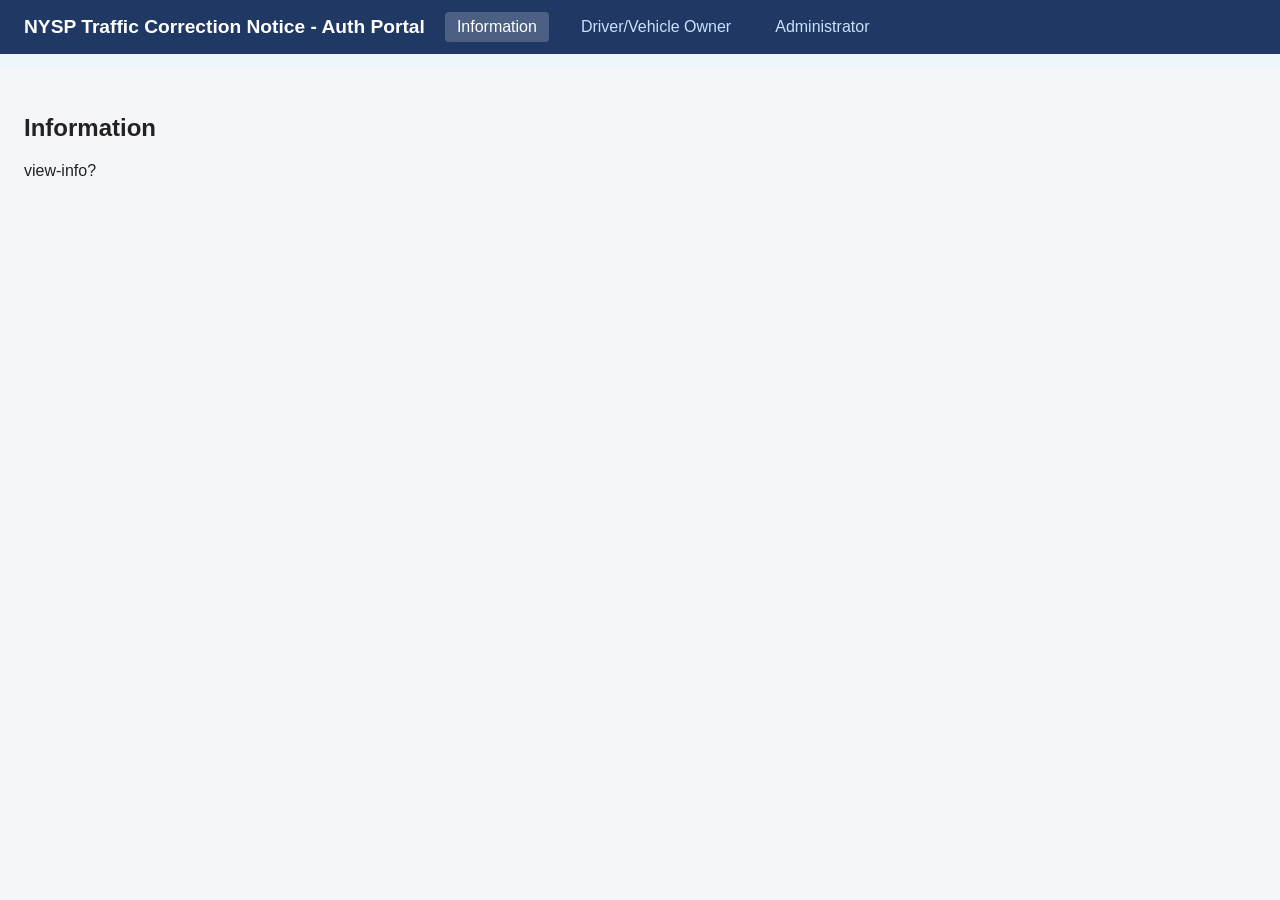
==== frontend/index.html @ f8abfead "added basic frontend added: -basic views -hash routing -navigation bar frontend views have no functi" ====
<!DOCTYPE html>
<html lang="en">
<head>
    <meta charset="UTF-8">
    <meta name="viewport" content="width=device-width, initial-scale=1.0">
    <title>NYSP Traffic Correction Notice Portal</title>
    <link rel="stylesheet" href="css/style.css">
</head>
<body>

    <!--  landing page Navigation bar -->
    <nav id="main-nav" class="nav-bar"> <!-- style="display:none;" -->
        <span class="brand">NYSP Traffic Correction Notice - Auth Portal</span>
        <a href="#info" class="nav-link" data-view="info">Information</a>
        <a href="#user-login" class="nav-link" data-view="user-login">Driver/Vehicle Owner</a>
        <a href="#admin-login" class="nav-link" data-view="admin-login">Administrator</a>
    </nav>

    <!-- Driver/Vehicle Owner page Navigation bar -->
    <nav id="user-nav" class="nav-bar" style="display:none;">
        <span class="brand">NYSP Traffic Correction Notice - Driver/Vehicle Owner</span>
        <a href="#user-dashboard" class="nav-link" data-view="user-dash">Citation Dashboard</a>
        <a href="#user-profile" class="nav-link" data-view="user-profile">User Profile Management</a>
        <a id="logout-btn" href="#" class="nav-link">Logout</a>
    </nav>

    <!-- Administrator page Navigation bar -->
    <nav id="admin-nav" class="nav-bar" style="display:none;">
        <span class="brand">NYSP Traffic Correction Notice - Administrator</span>
        <a href="#admin-dashboard" class="nav-link" data-view="admin-dash">Dashboard with System Overview</a>
        <a href="#admin-management" class="nav-link" data-view="admin-management">Citation Management Functions</a>
        <a id="logout-btn" href="#" class="nav-link">Logout</a>
    </nav>

    <!-- Breadcrumb -->
    <div id="breadcrumb"></div>

    <!-- Toast notification area -->
    <div id="toast"></div>

    <div id="loading-overlay" style="display:none;">
        <div id="spinner">Loading...</div>
    </div>

    <!-- Views (only one visible at a time) -->
    <main>
        <!-- landing page views -->
        <section id="view-info" class="view">
            <h2>Information</h2>
            <p>view-info?</p>
        </section>

        <section id="view-user-login" class="view">
            <h2>Driver/Vehicle Owner</h2>
            <p>view-user-login</p>
            <button id="user-login-btn">Login as Driver/Vehicle Owner</button>
        </section>

        <section id="view-admin-login" class="view">
            <h2>Administrator</h2>
            <p>view-admin-login</p>
            <button id="admin-login-btn">Login as Administrator</button>
        </section>

        <!-- Driver/Vehicle Owner interface views -->
        <section id="view-user-dashboard" class="view">
            <h2>Driver/Vehicle Owner dashboard</h2>
            <p>view-user-dashboard</p>
        </section>

        <section id="view-user-profile" class="view">
            <h2>Driver/Vehicle Owner Profile</h2>
            <p>view-user-profile</p>
        </section>

        <!-- Administrator interface views -->
        <section id="view-admin-dashboard" class="view">
            <h2>Administrator dashboard</h2>
            <p>view-admin-dashboard</p>
        </section>

        <section id="view-admin-management" class="view">
            <h2>Administrator management</h2>
            <p>view-admin-management</p>
        </section>

        <!-- shared logout button -->
        <section id="view-logout" class="view">
            <h2>logout button</h2>
            <p>view-logout</p>
            <button onclick="navigateTo('view-info')">to administrator login</button>
        </section>

<!-- !------------------------------------------------------------------------------------------------------------>
<!-- !------------------------------------------------------------------------------------------------------------>
<!-- !------------------------------------------------------------------------------------------------------------>
<!--
        <section id="view-list" class="view">
            <h2>All Books</h2>
            <div id="list-controls">
                <input
                    type="text"
                    id="search-input"
                    placeholder="Search by title or author..."
                    style="padding:8px; width:300px; border:1px solid #ccc; border-radius:4px; font-size:1rem;"
                >
                <button id="refresh-btn" onclick="state.books = []; loadBookList()">
                    &#8635; Refresh
                </button>
            </div>
            <div id="book-list"></div>
        </section>

        <section id="view-detail" class="view">
            <button id="back-btn">&larr; Back to list</button>
            <div id="book-detail"></div>
        </section>

        <section id="view-my-books" class="view">
            <h2>My Books</h2>
            <p id="my-books-subtitle"></p>
            <button id="go-add-book" onclick="navigateTo('add-book')">Add Book</button>
            <div id="my-books-list"></div>
        </section>

        <section id="view-dashboard" class="view">
            <h2>My Account Summary</h2>
            <p id="dashboard-welcome"></p>
            <div id="dashboard-stats" style="display:flex;gap:16px;flex-wrap:wrap;margin:16px 0;"></div>
            <div id="dashboard-actions" style="margin-top:16px;">
                <button onclick="navigateTo('my-books')">My Books</button>
                <button onclick="navigateTo('add-book')" style="margin-left:8px;">
                    + Add a Book
                </button>
            </div>
        </section>

        <section id="view-add-book" class="view">
            <button onclick="navigateTo('my-books')">&larr; Back to My Books</button>
            <h2>Add a Book to My List</h2>
            <form id="add-book-form" style="max-width:480px;display:flex;flex-direction:column;gap:12px;">
                <label>Book ID (from the books list)
                    <input
                        type="number"
                        name="book_id"
                        required
                        style="width:100%;padding:8px;margin-top:4px;"
                    >
                </label>
                <label>Reading Status
                    <select name="status" style="width:100%;padding:8px;margin-top:4px;">
                        <option value="to-read">To Read</option>
                        <option value="reading">Currently Reading</option>
                        <option value="completed">Completed</option>
                    </select>
                </label>
                <label>Notes (optional)
                    <textarea
                        name="notes"
                        rows="3"
                        style="width:100%;padding:8px;margin-top:4px;"
                    ></textarea>
                </label>
                <p id="add-book-error" class="error"></p>
                <button
                    type="button"
                    id="submit-add-book"
                    style="background:#1F3864;color:#fff;border:none;padding:10px;border-radius:4px;cursor:pointer;"
                >
                    Add to My List
                </button>
            </form>
        </section>

        <section id="view-about" class="view">
            <h2>About</h2>
            <p>This is the New York State Patrol system allowing different stakeholders to interact with the citation management system.</p>
            <p>for testing, the following credentials may be used:</p>
            <p>Administrator</p>
            <ul>
                <li>Username: Admin</li>
                <li>Password: APass</li>
            </ul>
            <p>Officer</p>
            <ul>
                <li>Username: Timothy_Pearman</li>
                <li>Password: TPass</li>
            </ul>
            <p>Administrator</p>
            <ul>
                <li>Username: John_Smith</li>
                <li>Password: JPass</li>
            </ul>
        </section>

        <section id="view-login" class="view">
            <h2>Bookstore Login</h2>
            <p>Sign in to view your reading list and account details.</p>
            <div style="max-width:360px;">
                <label>Username<br>
                    <input
                        type="text"
                        id="login-username"
                        style="width:100%;padding:8px;margin:6px 0 12px;"
                    >
                </label>
                <label>Password<br>
                    <input
                        type="password"
                        id="login-password"
                        style="width:100%;padding:8px;margin:6px 0 12px;"
                    >
                </label>
                <button
                    id="login-btn"
                    style="background:#1F3864;color:#fff;border:none;padding:10px 24px;border-radius:4px;cursor:pointer;width:100%;"
                >
                    Sign In
                </button>
                <p id="login-error" class="error" style="margin-top:8px;"></p>
            </div>
        </section>
            -->
    </main>
    <script src="js/app.js"></script>
</body>
</html>
---- frontend/css/style.css ----
/* ── Base ── */
body {
    font-family: 'Segoe UI', Arial, sans-serif;
    margin: 0;
    background: #f4f6f9;
    color: #222;
}

/* ── Navigation ── */
.nav-bar {
    background: #1F3864;
    padding: 12px 24px;
    display: flex;
    align-items: center;
    gap: 20px;
}
.brand {color: #fff; font-weight: bold; font-size: 1.2rem;}
.nav-link {
    color: #cce0ff;
    text-decoration: none;
    padding: 6px 12px;
    border-radius: 4px;
}
.nav-link:hover, .nav-link.active {
    background: rgba(255,255,255,0.2);
    color: #fff;
}

#breadcrumb {
    padding: 8px 24px;
    background: #eef6fa;
    font-size: 0.9rem;
    color: #555;
}

#breadcrumb a {color: #2E4A8B; text-decoration: none;}
#breadcrumb a:hover {text-decoration: underline;}
#breadcrumb .crumb-sep {margin: 0 6px; color: #999;}

/* ── Views ── */
.view {display: none; padding: 24px;} /* hidden by default */
.view.active {display: block;} /* shown when active */

/* ── Book cards ── */
.book-card {
    background: #fff;
    border: 1px solid #dce3f0;
    border-radius: 8px;
    padding: 16px;
    margin-bottom: 12px;
    cursor: pointer;
    transition: box-shadow 0.2s;
}
.book-card:hover {box-shadow: 0 4px 12px rgba(0,0,0,0.12);}

/* ── Loading / Error ── */
.loading {color: #666; font-style: italic;}
.error {color: #c0392b; font-weight: bold;}

/* ── Toast ── */
#toast {
    position: fixed;
    bottom: 24px;
    right: 24px;
    background: #1F3864;
    color: #fff;
    padding: 12px 20px;
    border-radius: 6px;
    font-size: 0.9rem;
    opacity: 0;
    transition: opacity 0.3s;
    pointer-events: none;
}
#toast.show {opacity: 1;}

#loading-overlay {
    position: fixed;
    inset: 0;
    background: rgba(255,255,255,0.7);
    display: flex;
    align-items: center;
    justify-content: center;
    z-index: 999;
}

#spinner {
    padding: 20px 40px;
    background: #1F3864;
    color: #fff;
    border-radius: 8px;
    font-size: 1.1rem;
    letter-spacing: 1px;
}

.tab-bar {display: flex; gap: 4px; margin-bottom: 16px;}
.tab-btn {
    padding: 8px 20px;
    border: none;
    cursor: pointer;
    background: #dce3f0;
    border-radius: 4px 4px 0 0;
}
.tab-btn.active { background: #1F3864; color: #fff; }
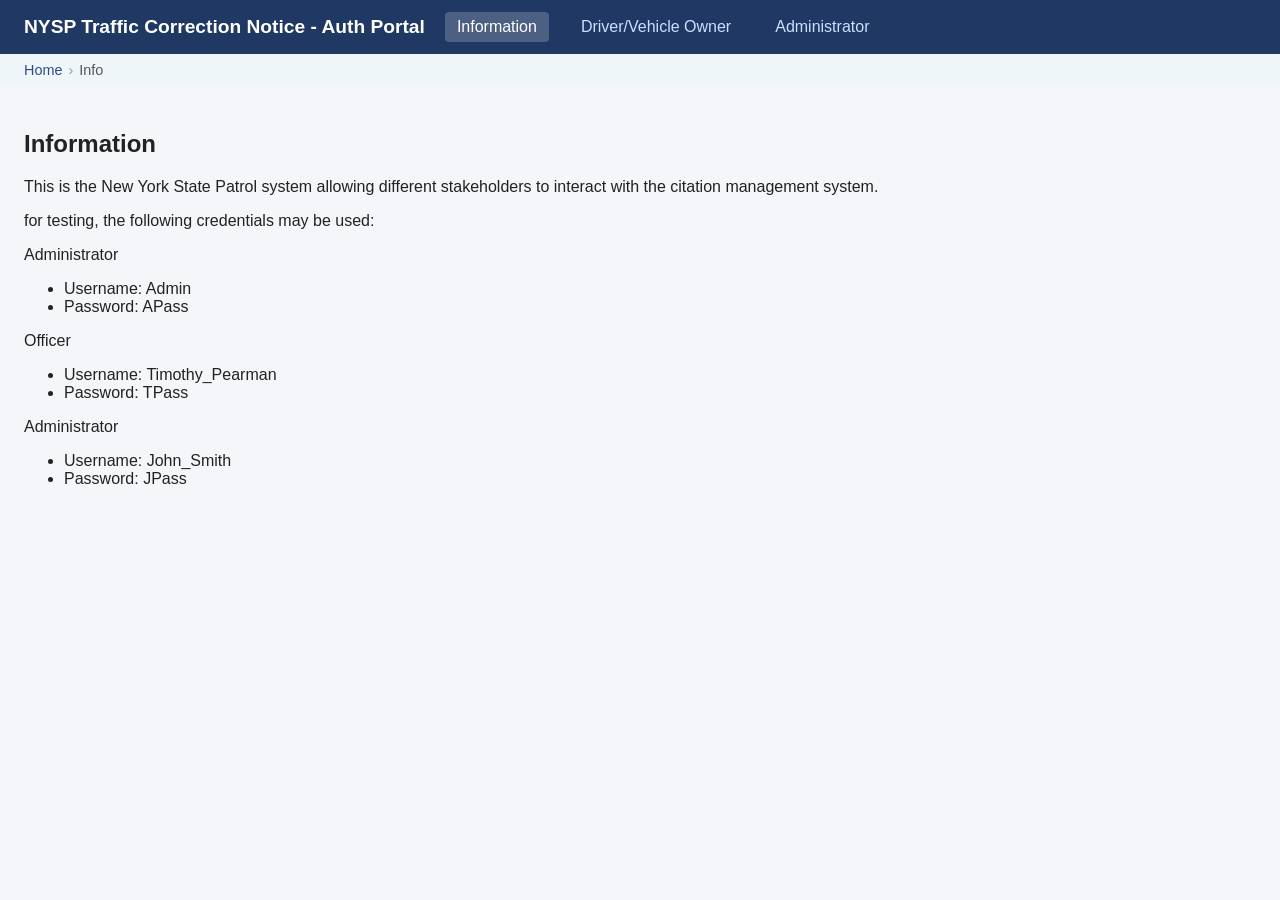
==== commit 35f4bc47: "added frontend login added: - clearance/get endpoint - user login views - clearance checking - basic" ====
--- a/frontend/index.html
+++ b/frontend/index.html
@@ -15,21 +15,19 @@
         <a href="#user-login" class="nav-link" data-view="user-login">Driver/Vehicle Owner</a>
         <a href="#admin-login" class="nav-link" data-view="admin-login">Administrator</a>
     </nav>
-
     <!-- Driver/Vehicle Owner page Navigation bar -->
     <nav id="user-nav" class="nav-bar" style="display:none;">
         <span class="brand">NYSP Traffic Correction Notice - Driver/Vehicle Owner</span>
         <a href="#user-dashboard" class="nav-link" data-view="user-dash">Citation Dashboard</a>
         <a href="#user-profile" class="nav-link" data-view="user-profile">User Profile Management</a>
-        <a id="logout-btn" href="#" class="nav-link">Logout</a>
+        <a href="#user-logout" class="nav-link" data-view="user-logout">Logout</a>
     </nav>
-
     <!-- Administrator page Navigation bar -->
     <nav id="admin-nav" class="nav-bar" style="display:none;">
         <span class="brand">NYSP Traffic Correction Notice - Administrator</span>
         <a href="#admin-dashboard" class="nav-link" data-view="admin-dash">Dashboard with System Overview</a>
         <a href="#admin-management" class="nav-link" data-view="admin-management">Citation Management Functions</a>
-        <a id="logout-btn" href="#" class="nav-link">Logout</a>
+        <a href="#admin-logout" class="nav-link" data-view="admin-logout">Logout</a>
     </nav>
 
     <!-- Breadcrumb -->
@@ -47,133 +45,6 @@
         <!-- landing page views -->
         <section id="view-info" class="view">
             <h2>Information</h2>
-            <p>view-info?</p>
-        </section>
-
-        <section id="view-user-login" class="view">
-            <h2>Driver/Vehicle Owner</h2>
-            <p>view-user-login</p>
-            <button id="user-login-btn">Login as Driver/Vehicle Owner</button>
-        </section>
-
-        <section id="view-admin-login" class="view">
-            <h2>Administrator</h2>
-            <p>view-admin-login</p>
-            <button id="admin-login-btn">Login as Administrator</button>
-        </section>
-
-        <!-- Driver/Vehicle Owner interface views -->
-        <section id="view-user-dashboard" class="view">
-            <h2>Driver/Vehicle Owner dashboard</h2>
-            <p>view-user-dashboard</p>
-        </section>
-
-        <section id="view-user-profile" class="view">
-            <h2>Driver/Vehicle Owner Profile</h2>
-            <p>view-user-profile</p>
-        </section>
-
-        <!-- Administrator interface views -->
-        <section id="view-admin-dashboard" class="view">
-            <h2>Administrator dashboard</h2>
-            <p>view-admin-dashboard</p>
-        </section>
-
-        <section id="view-admin-management" class="view">
-            <h2>Administrator management</h2>
-            <p>view-admin-management</p>
-        </section>
-
-        <!-- shared logout button -->
-        <section id="view-logout" class="view">
-            <h2>logout button</h2>
-            <p>view-logout</p>
-            <button onclick="navigateTo('view-info')">to administrator login</button>
-        </section>
-
-<!-- !------------------------------------------------------------------------------------------------------------>
-<!-- !------------------------------------------------------------------------------------------------------------>
-<!-- !------------------------------------------------------------------------------------------------------------>
-<!--
-        <section id="view-list" class="view">
-            <h2>All Books</h2>
-            <div id="list-controls">
-                <input
-                    type="text"
-                    id="search-input"
-                    placeholder="Search by title or author..."
-                    style="padding:8px; width:300px; border:1px solid #ccc; border-radius:4px; font-size:1rem;"
-                >
-                <button id="refresh-btn" onclick="state.books = []; loadBookList()">
-                    &#8635; Refresh
-                </button>
-            </div>
-            <div id="book-list"></div>
-        </section>
-
-        <section id="view-detail" class="view">
-            <button id="back-btn">&larr; Back to list</button>
-            <div id="book-detail"></div>
-        </section>
-
-        <section id="view-my-books" class="view">
-            <h2>My Books</h2>
-            <p id="my-books-subtitle"></p>
-            <button id="go-add-book" onclick="navigateTo('add-book')">Add Book</button>
-            <div id="my-books-list"></div>
-        </section>
-
-        <section id="view-dashboard" class="view">
-            <h2>My Account Summary</h2>
-            <p id="dashboard-welcome"></p>
-            <div id="dashboard-stats" style="display:flex;gap:16px;flex-wrap:wrap;margin:16px 0;"></div>
-            <div id="dashboard-actions" style="margin-top:16px;">
-                <button onclick="navigateTo('my-books')">My Books</button>
-                <button onclick="navigateTo('add-book')" style="margin-left:8px;">
-                    + Add a Book
-                </button>
-            </div>
-        </section>
-
-        <section id="view-add-book" class="view">
-            <button onclick="navigateTo('my-books')">&larr; Back to My Books</button>
-            <h2>Add a Book to My List</h2>
-            <form id="add-book-form" style="max-width:480px;display:flex;flex-direction:column;gap:12px;">
-                <label>Book ID (from the books list)
-                    <input
-                        type="number"
-                        name="book_id"
-                        required
-                        style="width:100%;padding:8px;margin-top:4px;"
-                    >
-                </label>
-                <label>Reading Status
-                    <select name="status" style="width:100%;padding:8px;margin-top:4px;">
-                        <option value="to-read">To Read</option>
-                        <option value="reading">Currently Reading</option>
-                        <option value="completed">Completed</option>
-                    </select>
-                </label>
-                <label>Notes (optional)
-                    <textarea
-                        name="notes"
-                        rows="3"
-                        style="width:100%;padding:8px;margin-top:4px;"
-                    ></textarea>
-                </label>
-                <p id="add-book-error" class="error"></p>
-                <button
-                    type="button"
-                    id="submit-add-book"
-                    style="background:#1F3864;color:#fff;border:none;padding:10px;border-radius:4px;cursor:pointer;"
-                >
-                    Add to My List
-                </button>
-            </form>
-        </section>
-
-        <section id="view-about" class="view">
-            <h2>About</h2>
             <p>This is the New York State Patrol system allowing different stakeholders to interact with the citation management system.</p>
             <p>for testing, the following credentials may be used:</p>
             <p>Administrator</p>
@@ -192,9 +63,8 @@
                 <li>Password: JPass</li>
             </ul>
         </section>
-
-        <section id="view-login" class="view">
-            <h2>Bookstore Login</h2>
+        <section id="view-user-login" class="view">
+            <h2>Driver/Vehicle Owner Login</h2>
             <p>Sign in to view your reading list and account details.</p>
             <div style="max-width:360px;">
                 <label>Username<br>
@@ -212,7 +82,7 @@
                     >
                 </label>
                 <button
-                    id="login-btn"
+                    id="user-login-btn"
                     style="background:#1F3864;color:#fff;border:none;padding:10px 24px;border-radius:4px;cursor:pointer;width:100%;"
                 >
                     Sign In
@@ -220,6 +90,164 @@
                 <p id="login-error" class="error" style="margin-top:8px;"></p>
             </div>
         </section>
+        <section id="view-admin-login" class="view">
+            <h2>Administrator Login</h2>
+            <p>Sign in to view your reading list and account details.</p>
+            <div style="max-width:360px;">
+                <label>Username<br>
+                    <input
+                        type="text"
+                        id="login-username"
+                        style="width:100%;padding:8px;margin:6px 0 12px;"
+                    >
+                </label>
+                <label>Password<br>
+                    <input
+                        type="password"
+                        id="login-password"
+                        style="width:100%;padding:8px;margin:6px 0 12px;"
+                    >
+                </label>
+                <button
+                    id="admin-login-btn"
+                    style="background:#1F3864;color:#fff;border:none;padding:10px 24px;border-radius:4px;cursor:pointer;width:100%;"
+                >
+                    Sign In
+                </button>
+                <p id="login-error" class="error" style="margin-top:8px;"></p>
+            </div>
+        </section>
+
+        <!-- Driver/Vehicle Owner interface views -->
+        <section id="view-user-dashboard" class="view">
+            <h2>Driver/Vehicle Owner dashboard</h2>
+            <p>view-user-dashboard</p>
+            <h2>All Books</h2>
+            <div id="list-controls">
+                <input
+                    type="text"
+                    id="search-input"
+                    placeholder="Search by title or author..."
+                    style="padding:8px; width:300px; border:1px solid #ccc; border-radius:4px; font-size:1rem;"
+                >
+                <button id="refresh-btn" onclick="state.books = []; loadBookList()">
+                    &#8635; Refresh
+                </button>
+            </div>
+        </section>
+        <section id="view-user-profile" class="view">
+            <h2>Driver/Vehicle Owner Profile</h2>
+            <p>view-user-profile</p>
+        </section>
+        <section id="view-user-logout" class="view">
+            <h2>Driver/Vehicle Owner logout</h2>
+            <p>view-user-logout</p>
+        </section>
+
+        <!-- Administrator interface views -->
+        <section id="view-admin-dashboard" class="view">
+            <h2>Administrator dashboard</h2>
+            <p>view-admin-dashboard</p>
+        </section>
+        <section id="view-admin-management" class="view">
+            <h2>Administrator management</h2>
+            <p>view-admin-management</p>
+        </section>
+        <section id="view-admin-logout" class="view">
+            <h2>Administrator logout</h2>
+            <p>view-admin-logout</p>
+        </section>
+
+        <!-- shared logout button -->
+        <section id="view-logout" class="view">
+            <h2>logout button</h2>
+            <p>view-logout</p>
+            <button onclick="navigateTo('view-info')">to administrator login</button>
+        </section>
+
+<!-- !------------------------------------------------------------------------------------------------------------>
+<!-- !------------------------------------------------------------------------------------------------------------>
+<!-- !------------------------------------------------------------------------------------------------------------>
+
+        <section id="view-list" class="view">
+            <h2>All Books</h2>
+            <div id="list-controls">
+                <input
+                    type="text"
+                    id="search-input"
+                    placeholder="Search by title or author..."
+                    style="padding:8px; width:300px; border:1px solid #ccc; border-radius:4px; font-size:1rem;"
+                >
+                <button id="refresh-btn" onclick="state.books = []; loadBookList()">
+                    &#8635; Refresh
+                </button>
+            </div>
+            <div id="book-list"></div>
+        </section>
+<!--
+        <section id="view-detail" class="view">
+            <button id="back-btn">&larr; Back to list</button>
+            <div id="book-detail"></div>
+        </section>
+
+        <section id="view-my-books" class="view">
+            <h2>My Books</h2>
+            <p id="my-books-subtitle"></p>
+            <button id="go-add-book" onclick="navigateTo('add-book')">Add Book</button>
+            <div id="my-books-list"></div>
+        </section>
+
+        <section id="view-dashboard" class="view">
+            <h2>My Account Summary</h2>
+            <p id="dashboard-welcome"></p>
+            <div id="dashboard-stats" style="display:flex;gap:16px;flex-wrap:wrap;margin:16px 0;"></div>
+            <div id="dashboard-actions" style="margin-top:16px;">
+                <button onclick="navigateTo('my-books')">My Books</button>
+                <button onclick="navigateTo('add-book')" style="margin-left:8px;">
+                    + Add a Book
+                </button>
+            </div>
+        </section>
+
+        <section id="view-add-book" class="view">
+            <button onclick="navigateTo('my-books')">&larr; Back to My Books</button>
+            <h2>Add a Book to My List</h2>
+            <form id="add-book-form" style="max-width:480px;display:flex;flex-direction:column;gap:12px;">
+                <label>Book ID (from the books list)
+                    <input
+                        type="number"
+                        name="book_id"
+                        required
+                        style="width:100%;padding:8px;margin-top:4px;"
+                    >
+                </label>
+                <label>Reading Status
+                    <select name="status" style="width:100%;padding:8px;margin-top:4px;">
+                        <option value="to-read">To Read</option>
+                        <option value="reading">Currently Reading</option>
+                        <option value="completed">Completed</option>
+                    </select>
+                </label>
+                <label>Notes (optional)
+                    <textarea
+                        name="notes"
+                        rows="3"
+                        style="width:100%;padding:8px;margin-top:4px;"
+                    ></textarea>
+                </label>
+                <p id="add-book-error" class="error"></p>
+                <button
+                    type="button"
+                    id="submit-add-book"
+                    style="background:#1F3864;color:#fff;border:none;padding:10px;border-radius:4px;cursor:pointer;"
+                >
+                    Add to My List
+                </button>
+            </form>
+        </section>
+
+
+    
             -->
     </main>
     <script src="js/app.js"></script>
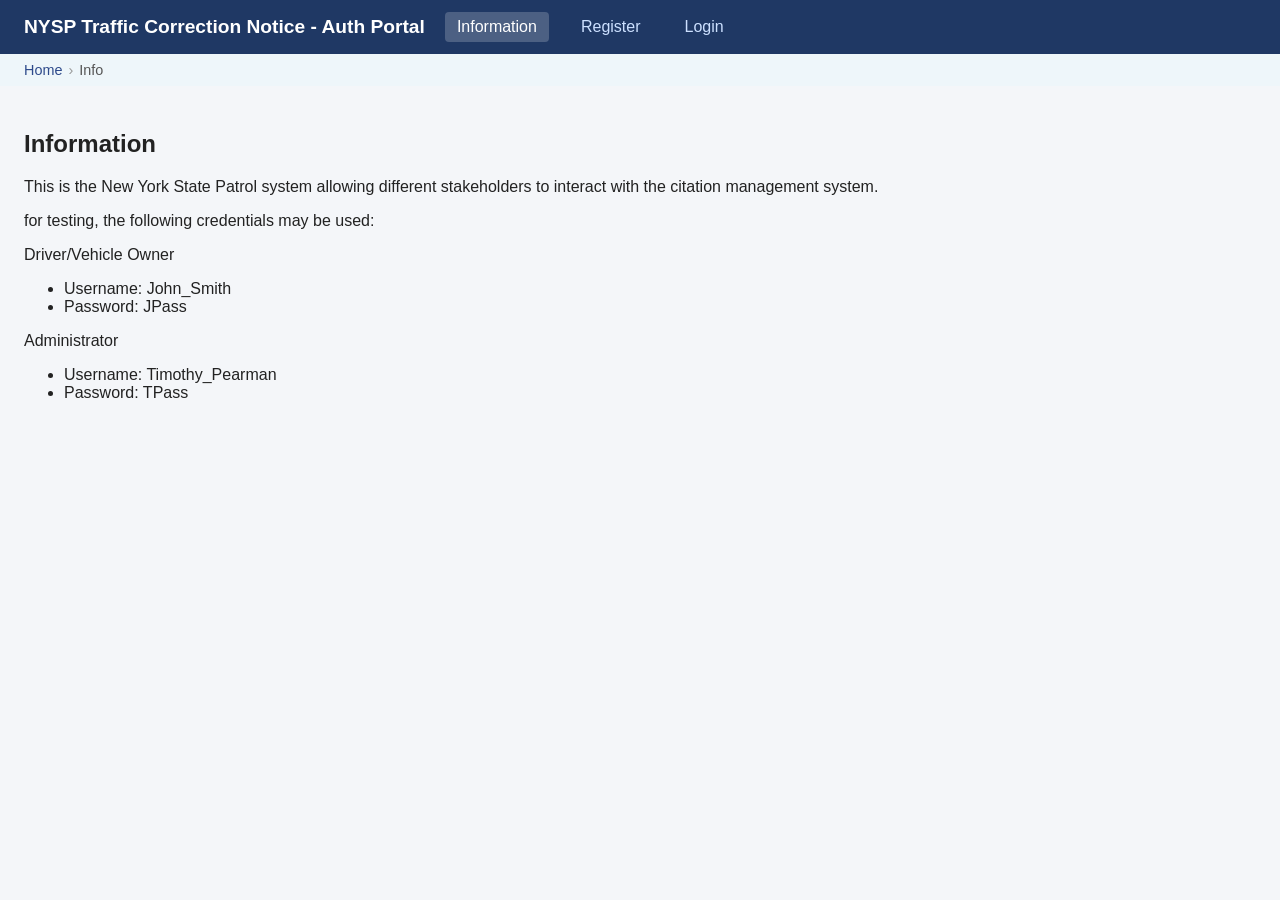
==== commit 0f9a94d5: "added register page added: - register page - user get, post and put endpoints - details to user data" ====
--- a/frontend/index.html
+++ b/frontend/index.html
@@ -12,6 +12,15 @@
     <nav id="main-nav" class="nav-bar"> <!-- style="display:none;" -->
         <span class="brand">NYSP Traffic Correction Notice - Auth Portal</span>
         <a href="#info" class="nav-link" data-view="info">Information</a>
+        <a href="#register" class="nav-link" data-view="register">Register</a>
+        <a href="#login" class="nav-link" data-view="login">Login</a>
+
+        <!--<a href="#user-login" class="nav-link" data-view="user-login">Driver/Vehicle Owner</a>
+        <a href="#admin-login" class="nav-link" data-view="admin-login">Administrator</a>-->
+    </nav>
+    <!-- Login role-selection Navigation bar (shown below main nav) -->
+    <nav id="login-nav" class="nav-bar sub-nav" style="display:none;">
+        <span class="brand">Portals:</span>
         <a href="#user-login" class="nav-link" data-view="user-login">Driver/Vehicle Owner</a>
         <a href="#admin-login" class="nav-link" data-view="admin-login">Administrator</a>
     </nav>
@@ -20,14 +29,16 @@
         <span class="brand">NYSP Traffic Correction Notice - Driver/Vehicle Owner</span>
         <a href="#user-dashboard" class="nav-link" data-view="user-dash">Citation Dashboard</a>
         <a href="#user-profile" class="nav-link" data-view="user-profile">User Profile Management</a>
-        <a href="#user-logout" class="nav-link" data-view="user-logout">Logout</a>
+        <!-- <a href="#user-logout" class="nav-link" data-view="user-logout">Logout</a> -->
+        <a id="user-logout-btn" class="nav-link">Logout</a>
     </nav>
     <!-- Administrator page Navigation bar -->
     <nav id="admin-nav" class="nav-bar" style="display:none;">
         <span class="brand">NYSP Traffic Correction Notice - Administrator</span>
         <a href="#admin-dashboard" class="nav-link" data-view="admin-dash">Dashboard with System Overview</a>
         <a href="#admin-management" class="nav-link" data-view="admin-management">Citation Management Functions</a>
-        <a href="#admin-logout" class="nav-link" data-view="admin-logout">Logout</a>
+        <!-- <a href="#admin-logout" class="nav-link" data-view="admin-logout">Logout</a> -->
+        <a id="admin-logout-btn" class="nav-link">Logout</a>
     </nav>
 
     <!-- Breadcrumb -->
@@ -47,22 +58,135 @@
             <h2>Information</h2>
             <p>This is the New York State Patrol system allowing different stakeholders to interact with the citation management system.</p>
             <p>for testing, the following credentials may be used:</p>
+            <p>Driver/Vehicle Owner</p>
+            <ul>
+                <li>Username: John_Smith</li>
+                <li>Password: JPass</li>
+            </ul>
             <p>Administrator</p>
-            <ul>
-                <li>Username: Admin</li>
-                <li>Password: APass</li>
-            </ul>
-            <p>Officer</p>
             <ul>
                 <li>Username: Timothy_Pearman</li>
                 <li>Password: TPass</li>
             </ul>
-            <p>Administrator</p>
-            <ul>
-                <li>Username: John_Smith</li>
-                <li>Password: JPass</li>
-            </ul>
-        </section>
+        </section>
+        <section id="view-register" class="view">
+            <h2>Driver/Vehicle Owner Registration</h2>
+            <p>register a new account to access your citation information.</p>
+            <div style="max-width:360px;">
+                <!-- account information -->
+                <label>Username<br>
+                    <input
+                        type="text"
+                        id="register-username"
+                        style="width:100%;padding:8px;margin:6px 0 12px;"
+                    >
+                </label>
+                <label>Password<br>
+                    <input
+                        type="password"
+                        id="register-password"
+                        style="width:100%;padding:8px;margin:6px 0 12px;"
+                    >
+                </label>
+                <label>Confirm Password<br>
+                    <input
+                        type="password"
+                        id="register-password-confirm"
+                        style="width:100%;padding:8px;margin:6px 0 12px;"
+                    >
+                </label>
+
+                <!-- personal information --> <!-- full legal name, date of birth, current address -->
+                <h3>Personal Information</h3>
+                <label>Full Legal Name<br>
+                    <input
+                        type="text"
+                        id="register-full-name"
+                        style="width:100%;padding:8px;margin:6px 0 12px;"
+                    >
+                </label>
+                <label>Date of Birth<br>
+                    <input
+                        type="date"
+                        id="register-dob"
+                        style="width:100%;padding:8px;margin:6px 0 12px;"
+                    >
+                </label>
+                <label>Current Address<br>
+                    <input
+                        type="text"
+                        id="register-address"
+                        style="width:100%;padding:8px;margin:6px 0 12px;"
+                    >
+                </label>
+
+                <!-- drivers license details --> <!-- driving license number, postcode, national insurance number -->
+                <h3>Driver's License Details</h3>
+                <label>Driver's License Number<br>
+                    <input
+                        type="text"
+                        id="register-license-number"
+                        style="width:100%;padding:8px;margin:6px 0 12px;"
+                    >
+                </label>
+                <label>License Postcode<br>
+                    <input
+                        type="text"
+                        id="register-license-postcode"
+                        style="width:100%;padding:8px;margin:6px 0 12px;"
+                    >
+                </label>
+                <label>National Insurance Number<br>
+                    <input
+                        type="text"
+                        id="register-ni-number"
+                        style="width:100%;padding:8px;margin:6px 0 12px;"
+                    >
+                </label>
+
+                <!-- registration details --> <!-- vehicle registration number,  -->
+                <h3>Vehicle Registration Details</h3>
+                <label>Registration Number<br>
+                    <input
+                        type="text"
+                        id="register-vehicle-registration"
+                        style="width:100%;padding:8px;margin:6px 0 12px;"
+                    >
+                </label>
+
+                <!-- contact information --> <!-- email, phone number -->
+                <h3>Contact Information</h3>
+                <label>Email<br>
+                    <input
+                        type="email"
+                        id="register-email"
+                        style="width:100%;padding:8px;margin:6px 0 12px;"
+                    >
+                </label>
+                <label>Phone Number<br>
+                    <input
+                        type="tel"
+                        id="register-phone"
+                        style="width:100%;padding:8px;margin:6px 0 12px;"
+                    >
+                </label>
+
+                <button
+                    id="user-register-btn"
+                    style="background:#1F3864;color:#fff;border:none;padding:10px 24px;border-radius:4px;cursor:pointer;width:100%;"
+                >
+                    Register
+                </button>
+                <p id="register-error" class="error" style="margin-top:8px;"></p>
+            </div>
+        </section>
+        <section id="view-login" class="view">
+            <h2>Login</h2>
+            <p>Select a Login Portal to continue</p>
+        </section>
+
+        
+        <!-- login page views -->
         <section id="view-user-login" class="view">
             <h2>Driver/Vehicle Owner Login</h2>
             <p>Sign in to view your reading list and account details.</p>
@@ -137,7 +261,66 @@
         </section>
         <section id="view-user-profile" class="view">
             <h2>Driver/Vehicle Owner Profile</h2>
-            <p>view-user-profile</p>
+            <div id="profile-container" style="max-width:600px;">
+                <div id="profile-loading" style="text-align:center;">Loading profile...</div>
+                <div id="profile-content" style="display:none;">
+                    <div style="margin-bottom:20px;">
+                        <h3><u>Account Information:</u></h3>
+                        <p><strong>Username:</strong> <span id="profile-username"></span></p>
+                        <p><strong>Clearance:</strong> <span id="profile-clearance"></span></p>
+                    </div>
+                    <div style="margin-bottom:20px;">
+                        <h3><u>Personal Information:</u></h3>
+                        <p><strong>Full Name:</strong> <span id="profile-fullname">-</span></p>
+                        <p><strong>Date of Birth:</strong> <span id="profile-dob">-</span></p>
+                        <p><strong>Current Address:</strong> <span id="profile-address">-</span></p>
+                    </div>
+                    <div style="margin-bottom:20px;">
+                        <h3><u>Driver's License Details:</u></h3>
+                        <p><strong>License Number:</strong> <span id="profile-license-number">-</span></p>
+                        <p><strong>License Postcode:</strong> <span id="profile-license-postcode">-</span></p>
+                        <p><strong>National Insurance Number:</strong> <span id="profile-ni-number">-</span></p>
+                    </div>
+                    <div style="margin-bottom:20px;">
+                        <h3><u>Vehicle Registration:</u></h3>
+                        <p><strong>Registration Number:</strong> <span id="profile-registration-number">-</span></p>
+                    </div>
+                    <div style="margin-bottom:20px;">
+                        <h3><u>Contact Information:</u></h3>
+                        <p><strong>Email:</strong> <span id="profile-email">-</span></p>
+                        <p><strong>Phone Number:</strong> <span id="profile-phone">-</span></p>
+                    </div>
+                    <div style="margin-bottom:20px; border-top:1px solid #d9dee8; padding-top:20px;">
+                        <h3>Update Contact Details</h3>
+                        <p style="margin-bottom:12px;">Leave a field unchanged to keep the current value.</p>
+                        <div style="display:flex;flex-direction:column;gap:12px;max-width:360px;">
+                            <label>Email:
+                                <input
+                                    type="email"
+                                    id="profile-email-input"
+                                    placeholder="Enter a new email address"
+                                    style="width:100%;padding:8px;margin-top:4px;"
+                                >
+                            </label>
+                            <label>Phone Number:
+                                <input
+                                    type="tel"
+                                    id="profile-phone-input"
+                                    placeholder="Enter a new phone number"
+                                    style="width:100%;padding:8px;margin-top:4px;"
+                                >
+                            </label>
+                            <button
+                                id="profile-update-btn"
+                                style="background:#1F3864;color:#fff;border:none;padding:10px 24px;border-radius:4px;cursor:pointer;"
+                            >
+                                Save Changes
+                            </button>
+                        </div>
+                    </div>
+                    <p id="profile-error" class="error" style="margin-top:12px;"></p>
+                </div>
+            </div>
         </section>
         <section id="view-user-logout" class="view">
             <h2>Driver/Vehicle Owner logout</h2>
--- a/frontend/css/style.css
+++ b/frontend/css/style.css
@@ -24,6 +24,11 @@
 .nav-link:hover, .nav-link.active {
     background: rgba(255,255,255,0.2);
     color: #fff;
+}
+
+.sub-nav {
+    background: #284b86;
+    border-top: 1px solid rgba(255, 255, 255, 0.15);
 }
 
 #breadcrumb {
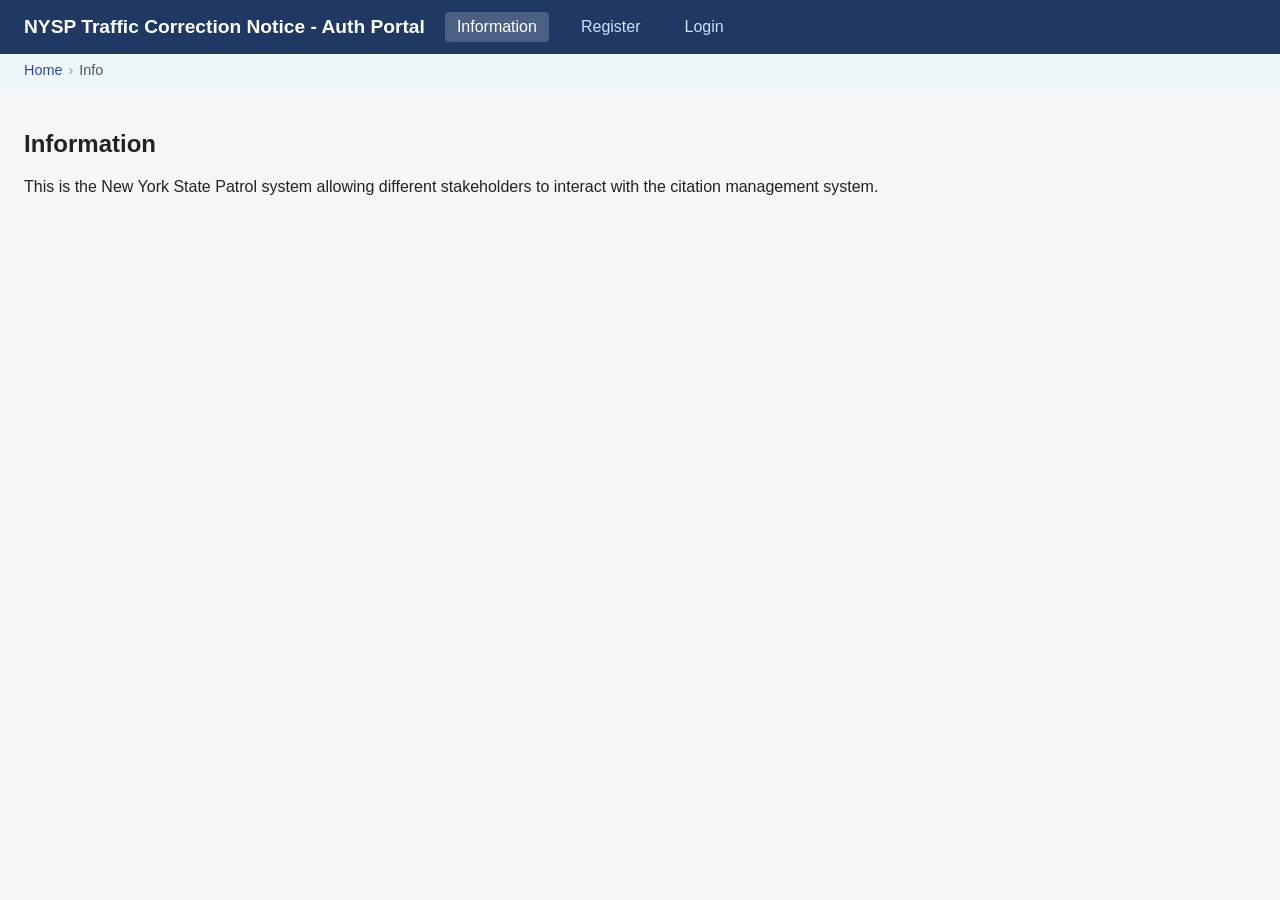
==== commit ca282c85: "added user dashboard and progfile pages added: - user dashboard page - user dashboard refresh button" ====
--- a/frontend/index.html
+++ b/frontend/index.html
@@ -57,6 +57,121 @@
         <section id="view-info" class="view">
             <h2>Information</h2>
             <p>This is the New York State Patrol system allowing different stakeholders to interact with the citation management system.</p>
+        </section>
+        <section id="view-register" class="view">
+            <h2>Driver/Vehicle Owner Registration</h2>
+            <p>register a new account to access your citation information.</p>
+            <div style="max-width:360px;">
+                <!-- account information -->
+                <label>Username<br>
+                    <input
+                        type="text"
+                        id="register-username"
+                        style="width:100%;padding:8px;margin:6px 0 12px;"
+                    >
+                </label>
+                <label>Password<br>
+                    <input
+                        type="password"
+                        id="register-password"
+                        style="width:100%;padding:8px;margin:6px 0 12px;"
+                    >
+                </label>
+                <label>Confirm Password<br>
+                    <input
+                        type="password"
+                        id="register-password-confirm"
+                        style="width:100%;padding:8px;margin:6px 0 12px;"
+                    >
+                </label>
+
+                <!-- personal information --> <!-- full legal name, date of birth, current address -->
+                <h3>Personal Information</h3>
+                <label>Full Legal Name<br>
+                    <input
+                        type="text"
+                        id="register-full-name"
+                        style="width:100%;padding:8px;margin:6px 0 12px;"
+                    >
+                </label>
+                <label>Date of Birth<br>
+                    <input
+                        type="date"
+                        id="register-dob"
+                        style="width:100%;padding:8px;margin:6px 0 12px;"
+                    >
+                </label>
+                <label>Current Address<br>
+                    <input
+                        type="text"
+                        id="register-address"
+                        style="width:100%;padding:8px;margin:6px 0 12px;"
+                    >
+                </label>
+
+                <!-- drivers license details --> <!-- driving license number, postcode, national insurance number -->
+                <h3>Driver's License Details</h3>
+                <label>Driver's License Number<br>
+                    <input
+                        type="text"
+                        id="register-license-number"
+                        style="width:100%;padding:8px;margin:6px 0 12px;"
+                    >
+                </label>
+                <label>License Postcode<br>
+                    <input
+                        type="text"
+                        id="register-license-postcode"
+                        style="width:100%;padding:8px;margin:6px 0 12px;"
+                    >
+                </label>
+                <label>National Insurance Number<br>
+                    <input
+                        type="text"
+                        id="register-ni-number"
+                        style="width:100%;padding:8px;margin:6px 0 12px;"
+                    >
+                </label>
+
+                <!-- registration details --> <!-- vehicle registration number,  -->
+                <h3>Vehicle Registration Details</h3>
+                <label>Registration Number<br>
+                    <input
+                        type="text"
+                        id="register-vehicle-registration"
+                        style="width:100%;padding:8px;margin:6px 0 12px;"
+                    >
+                </label>
+
+                <!-- contact information --> <!-- email, phone number -->
+                <h3>Contact Information</h3>
+                <label>Email<br>
+                    <input
+                        type="email"
+                        id="register-email"
+                        style="width:100%;padding:8px;margin:6px 0 12px;"
+                    >
+                </label>
+                <label>Phone Number<br>
+                    <input
+                        type="tel"
+                        id="register-phone"
+                        style="width:100%;padding:8px;margin:6px 0 12px;"
+                    >
+                </label>
+
+                <button
+                    id="user-register-btn"
+                    style="background:#1F3864;color:#fff;border:none;padding:10px 24px;border-radius:4px;cursor:pointer;width:100%;"
+                >
+                    Register
+                </button>
+                <p id="register-error" class="error" style="margin-top:8px;"></p>
+            </div>
+        </section>
+        <section id="view-login" class="view">
+            <h2>Login</h2>
+            <p>Select a Login Portal to continue</p>
             <p>for testing, the following credentials may be used:</p>
             <p>Driver/Vehicle Owner</p>
             <ul>
@@ -69,121 +184,6 @@
                 <li>Password: TPass</li>
             </ul>
         </section>
-        <section id="view-register" class="view">
-            <h2>Driver/Vehicle Owner Registration</h2>
-            <p>register a new account to access your citation information.</p>
-            <div style="max-width:360px;">
-                <!-- account information -->
-                <label>Username<br>
-                    <input
-                        type="text"
-                        id="register-username"
-                        style="width:100%;padding:8px;margin:6px 0 12px;"
-                    >
-                </label>
-                <label>Password<br>
-                    <input
-                        type="password"
-                        id="register-password"
-                        style="width:100%;padding:8px;margin:6px 0 12px;"
-                    >
-                </label>
-                <label>Confirm Password<br>
-                    <input
-                        type="password"
-                        id="register-password-confirm"
-                        style="width:100%;padding:8px;margin:6px 0 12px;"
-                    >
-                </label>
-
-                <!-- personal information --> <!-- full legal name, date of birth, current address -->
-                <h3>Personal Information</h3>
-                <label>Full Legal Name<br>
-                    <input
-                        type="text"
-                        id="register-full-name"
-                        style="width:100%;padding:8px;margin:6px 0 12px;"
-                    >
-                </label>
-                <label>Date of Birth<br>
-                    <input
-                        type="date"
-                        id="register-dob"
-                        style="width:100%;padding:8px;margin:6px 0 12px;"
-                    >
-                </label>
-                <label>Current Address<br>
-                    <input
-                        type="text"
-                        id="register-address"
-                        style="width:100%;padding:8px;margin:6px 0 12px;"
-                    >
-                </label>
-
-                <!-- drivers license details --> <!-- driving license number, postcode, national insurance number -->
-                <h3>Driver's License Details</h3>
-                <label>Driver's License Number<br>
-                    <input
-                        type="text"
-                        id="register-license-number"
-                        style="width:100%;padding:8px;margin:6px 0 12px;"
-                    >
-                </label>
-                <label>License Postcode<br>
-                    <input
-                        type="text"
-                        id="register-license-postcode"
-                        style="width:100%;padding:8px;margin:6px 0 12px;"
-                    >
-                </label>
-                <label>National Insurance Number<br>
-                    <input
-                        type="text"
-                        id="register-ni-number"
-                        style="width:100%;padding:8px;margin:6px 0 12px;"
-                    >
-                </label>
-
-                <!-- registration details --> <!-- vehicle registration number,  -->
-                <h3>Vehicle Registration Details</h3>
-                <label>Registration Number<br>
-                    <input
-                        type="text"
-                        id="register-vehicle-registration"
-                        style="width:100%;padding:8px;margin:6px 0 12px;"
-                    >
-                </label>
-
-                <!-- contact information --> <!-- email, phone number -->
-                <h3>Contact Information</h3>
-                <label>Email<br>
-                    <input
-                        type="email"
-                        id="register-email"
-                        style="width:100%;padding:8px;margin:6px 0 12px;"
-                    >
-                </label>
-                <label>Phone Number<br>
-                    <input
-                        type="tel"
-                        id="register-phone"
-                        style="width:100%;padding:8px;margin:6px 0 12px;"
-                    >
-                </label>
-
-                <button
-                    id="user-register-btn"
-                    style="background:#1F3864;color:#fff;border:none;padding:10px 24px;border-radius:4px;cursor:pointer;width:100%;"
-                >
-                    Register
-                </button>
-                <p id="register-error" class="error" style="margin-top:8px;"></p>
-            </div>
-        </section>
-        <section id="view-login" class="view">
-            <h2>Login</h2>
-            <p>Select a Login Portal to continue</p>
-        </section>
 
         
         <!-- login page views -->
@@ -245,19 +245,17 @@
         <!-- Driver/Vehicle Owner interface views -->
         <section id="view-user-dashboard" class="view">
             <h2>Driver/Vehicle Owner dashboard</h2>
-            <p>view-user-dashboard</p>
-            <h2>All Books</h2>
-            <div id="list-controls">
-                <input
-                    type="text"
-                    id="search-input"
-                    placeholder="Search by title or author..."
-                    style="padding:8px; width:300px; border:1px solid #ccc; border-radius:4px; font-size:1rem;"
-                >
-                <button id="refresh-btn" onclick="state.books = []; loadBookList()">
+            <p>select citation to expand and view details below.</p>
+            <div id="user-dashboard-controls" style="display:flex;gap:12px;align-items:center;flex-wrap:wrap;margin:16px 0;">
+                <button
+                    id="refresh-btn"
+                    style="background:#1F3864;color:#fff;border:none;padding:10px 24px;border-radius:4px;cursor:pointer;"
+                >
                     &#8635; Refresh
                 </button>
-            </div>
+                <div id="user-dashboard-status" aria-live="polite"></div>
+            </div>
+            <div id="user-dashboard-notices"></div>
         </section>
         <section id="view-user-profile" class="view">
             <h2>Driver/Vehicle Owner Profile</h2>
--- a/frontend/css/style.css
+++ b/frontend/css/style.css
@@ -105,4 +105,69 @@
     background: #dce3f0;
     border-radius: 4px 4px 0 0;
 }
-.tab-btn.active { background: #1F3864; color: #fff; }+.tab-btn.active { background: #1F3864; color: #fff; }
+
+/* ── Notice Cards ── */
+.notice-card {
+    border: 1px solid #d9dee8;
+    border-radius: 10px;
+    margin-bottom: 16px;
+    background: #fff;
+    box-shadow: 0 1px 2px rgba(0,0,0,0.04);
+    overflow: hidden;
+}
+
+.notice-toggle {
+    width: 100%;
+    display: flex;
+    align-items: center;
+    justify-content: space-between;
+    gap: 16px;
+    padding: 16px 18px;
+    border: none;
+    background: #f6f8fc;
+    color: #152238;
+    cursor: pointer;
+    text-align: left;
+    font: inherit;
+}
+
+.notice-toggle:hover {
+    background: #f0f4fa;
+}
+
+.notice-toggle-title {
+    font-weight: 600;
+}
+
+.notice-toggle-action {
+    display: inline-flex;
+    align-items: center;
+    gap: 8px;
+    color: #1F3864;
+    font-weight: 700;
+}
+
+.notice-toggle-icon {
+    display: inline-block;
+}
+
+.notice-details {
+    padding: 16px 18px;
+}
+
+.notice-details[hidden] {
+    display: none;
+}
+
+.notice-field {
+    display: grid;
+    grid-template-columns: minmax(160px, 220px) 1fr;
+    gap: 8px;
+    padding: 6px 0;
+    border-bottom: 1px solid #e3e7ef;
+}
+
+.notice-field:last-child {
+    border-bottom: none;
+}
